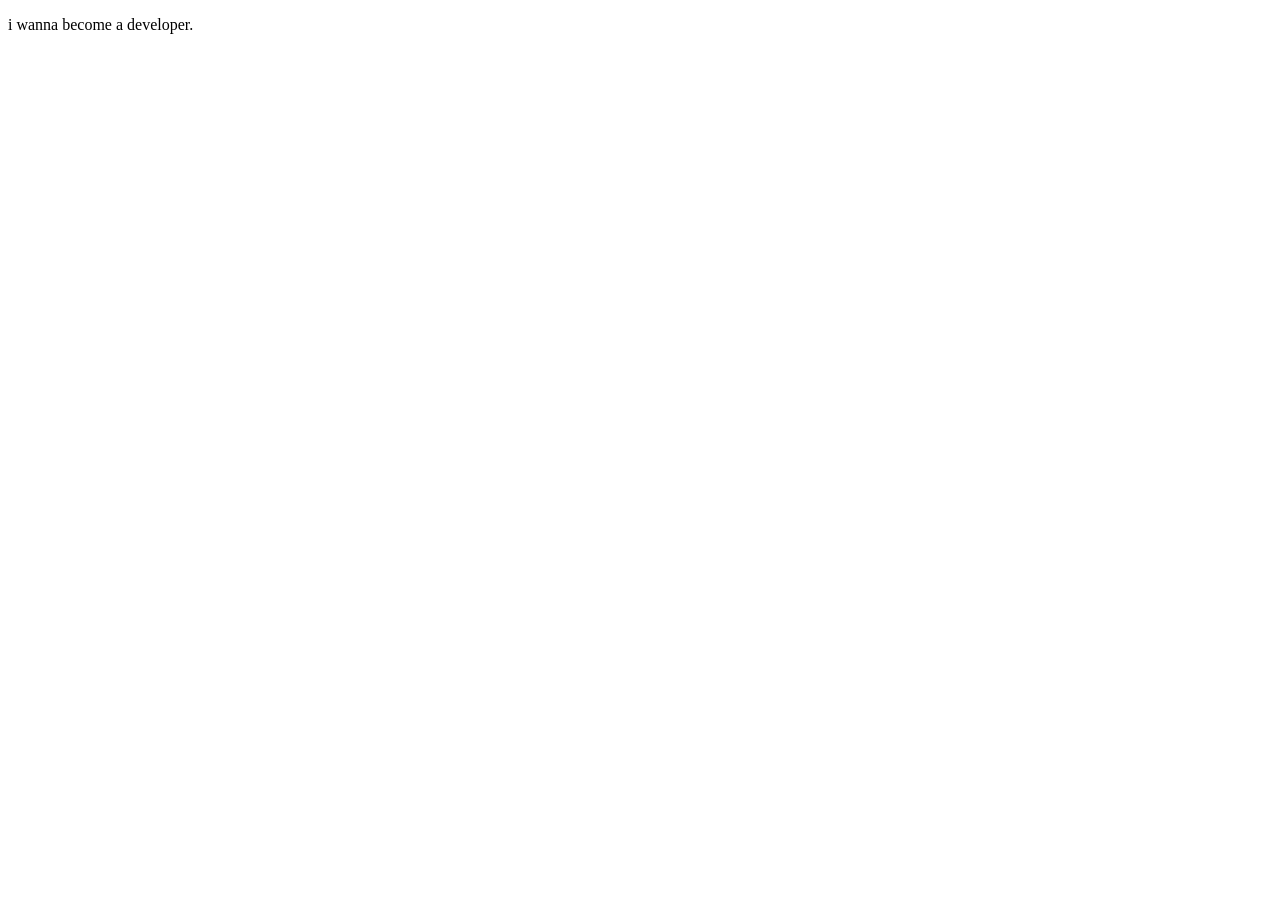
==== index.html @ 58341106 "adding paragraph" ====
<!DOCTYPE html>
<html lang="en">
<head>
    <meta charset="UTF-8">
    <meta name="viewport" content="width=>, initial-scale=1.0">
    <title>Document</title>
</head>
<body>
    <p>i wanna become a developer.</p>
</body>
</html>
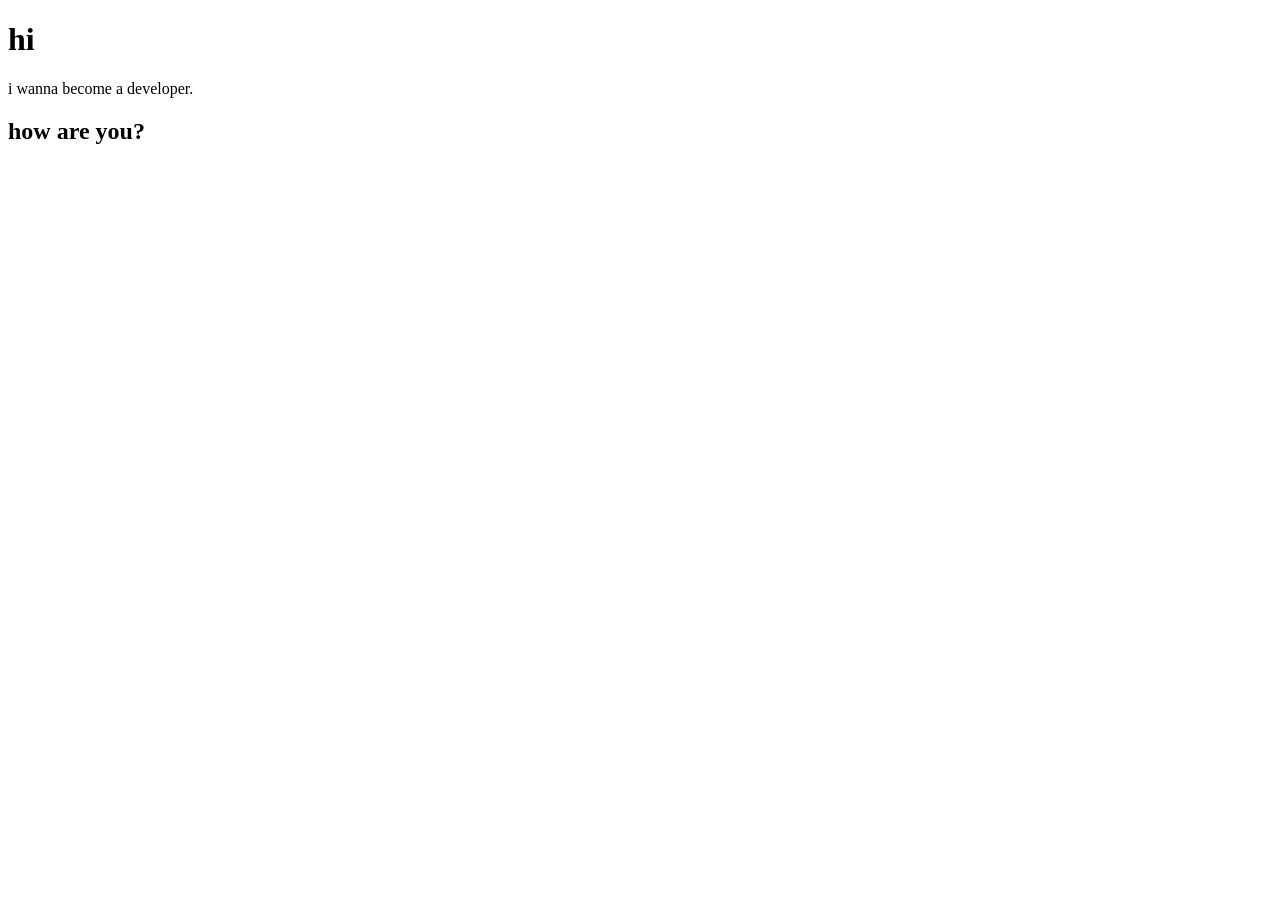
==== commit 198b1a4d: "add" ====
--- a/index.html
+++ b/index.html
@@ -6,6 +6,8 @@
     <title>Document</title>
 </head>
 <body>
+    <h1>hi</h1>
     <p>i wanna become a developer.</p>
+    <h2>how are you?</h2>
 </body>
 </html>
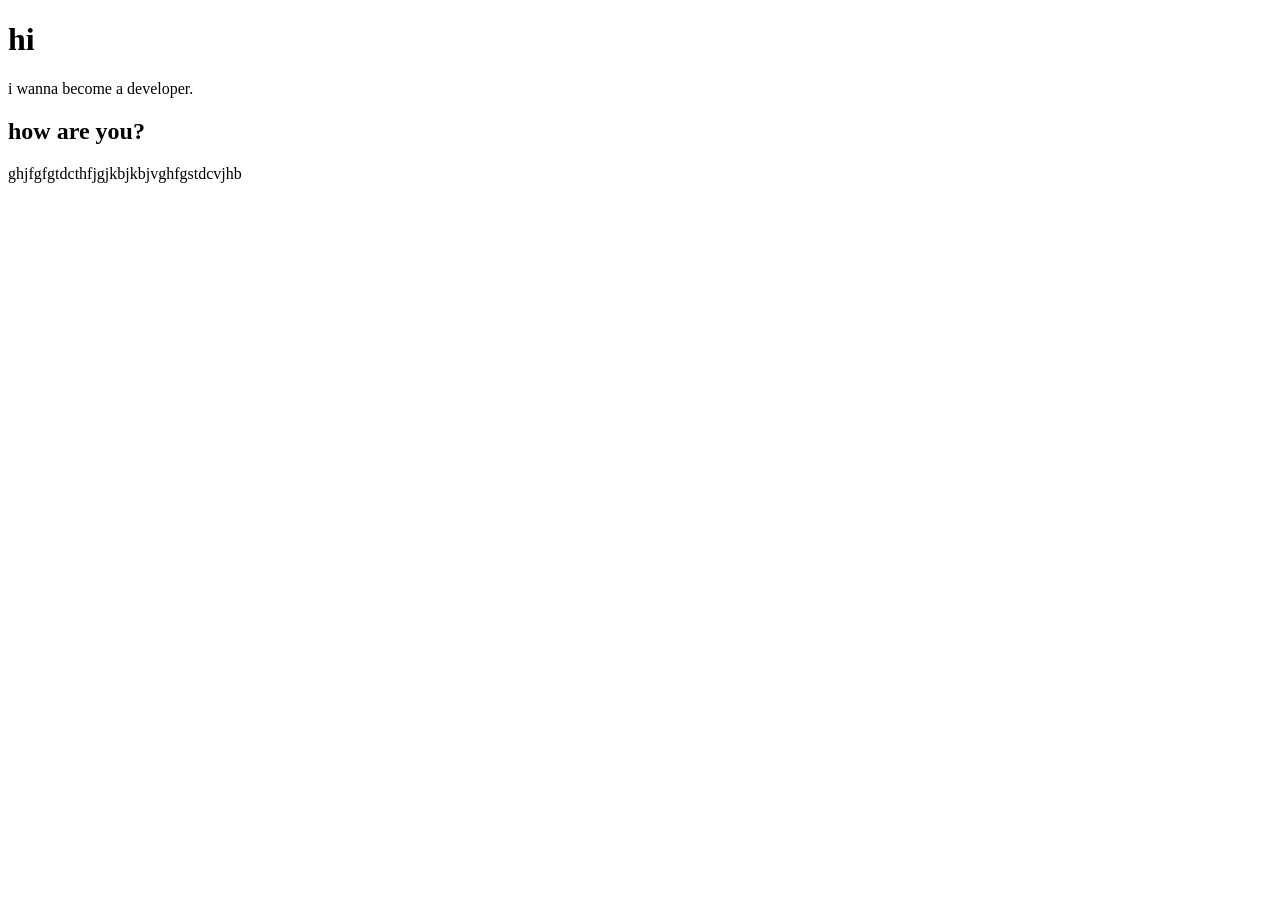
==== commit eb5952c3: "add" ====
--- a/index.html
+++ b/index.html
@@ -9,5 +9,6 @@
     <h1>hi</h1>
     <p>i wanna become a developer.</p>
     <h2>how are you?</h2>
+    <p>ghjfgfgtdcthfjgjkbjkbjvghfgstdcvjhb</p>
 </body>
 </html>
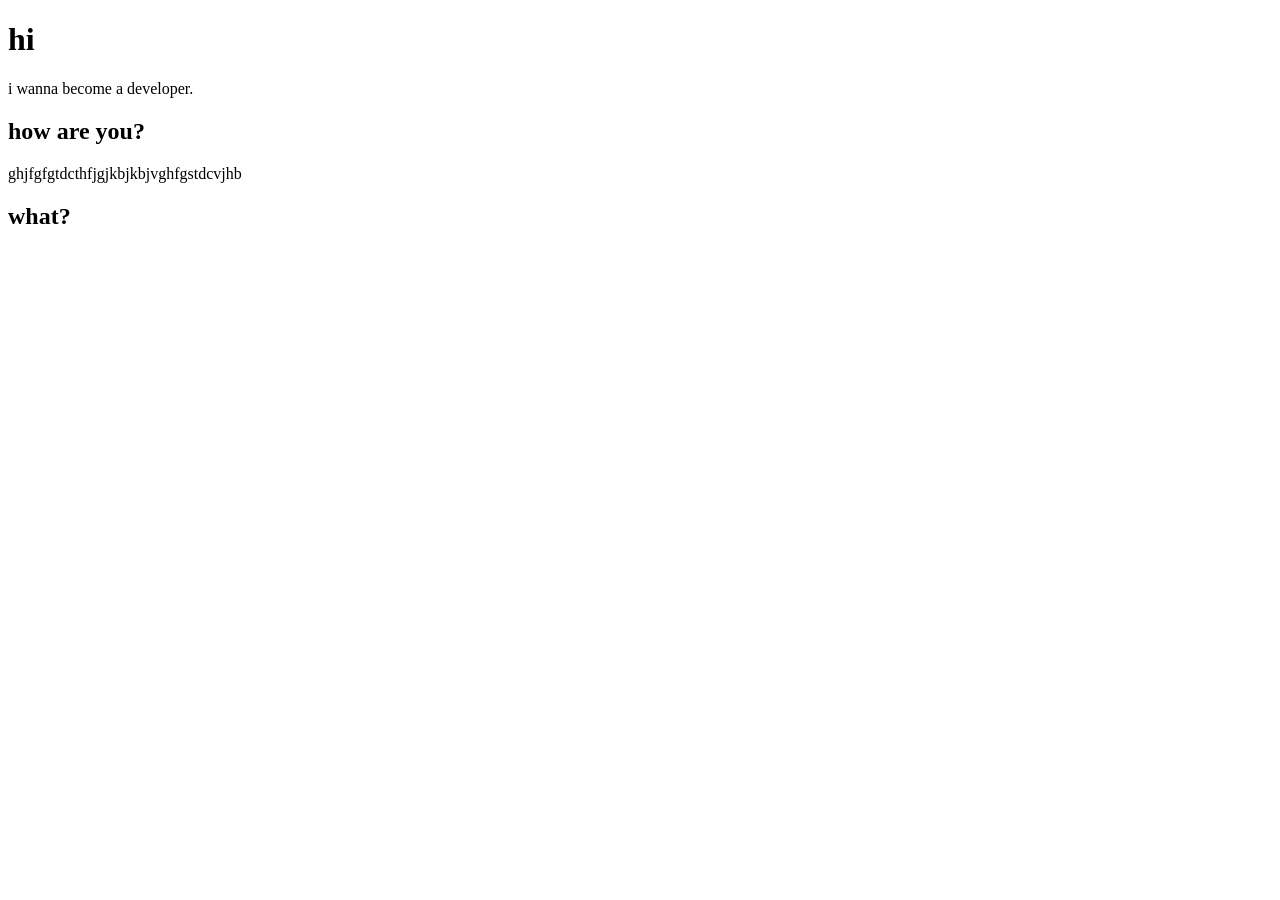
==== commit 34ef031a: "Update index.html" ====
--- a/index.html
+++ b/index.html
@@ -10,5 +10,6 @@
     <p>i wanna become a developer.</p>
     <h2>how are you?</h2>
     <p>ghjfgfgtdcthfjgjkbjkbjvghfgstdcvjhb</p>
+    <h2>what?</h2>
 </body>
-</html>+</html>
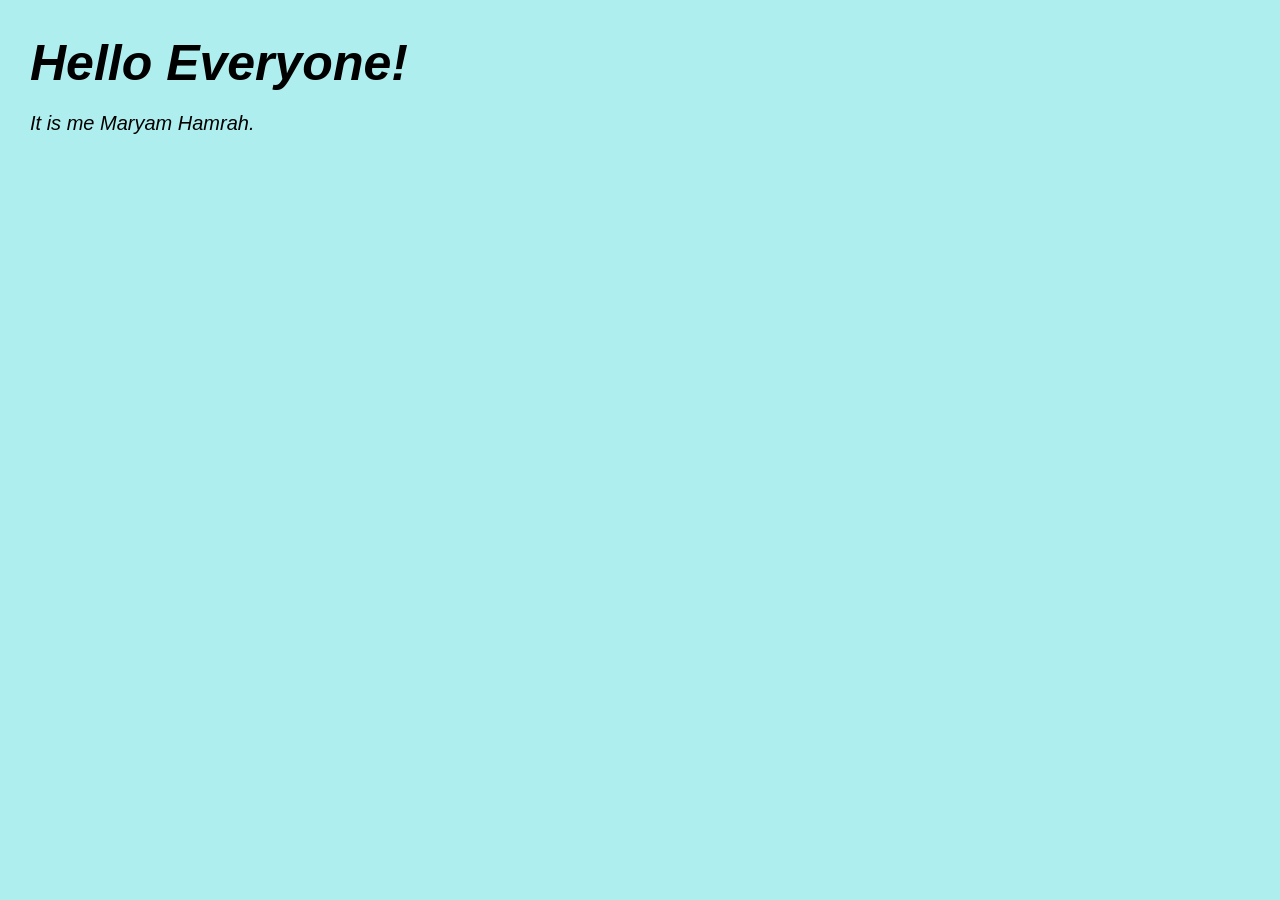
==== commit efa46326: "First line" ====
--- a/index.html
+++ b/index.html
@@ -2,14 +2,28 @@
 <html lang="en">
 <head>
     <meta charset="UTF-8">
-    <meta name="viewport" content="width=>, initial-scale=1.0">
-    <title>Document</title>
+    <meta name="viewport" content="width=device-width, initial-scale=1.0">
+    <title>First Lesson</title>
+    <style>
+        body{
+            background-color: paleturquoise;
+            margin: 30px;
+        }
+        h1{
+            font-size: 50px;
+            font-family: 'Lucida Sans', 'Lucida Sans Regular', 'Lucida Grande', 'Lucida Sans Unicode', Geneva, Verdana, sans-serif;
+            font-style: italic;
+            margin-bottom: 20px;
+        }
+        p1{
+            font-size: 20px;
+            font-family: 'Lucida Sans', 'Lucida Sans Regular', 'Lucida Grande', 'Lucida Sans Unicode', Geneva, Verdana, sans-serif;
+            font-style: italic;
+        }
+    </style>
 </head>
 <body>
-    <h1>hi</h1>
-    <p>i wanna become a developer.</p>
-    <h2>how are you?</h2>
-    <p>ghjfgfgtdcthfjgjkbjkbjvghfgstdcvjhb</p>
-    <h2>what?</h2>
+    <h1>Hello Everyone!</h1>
+    <p1>It is me Maryam Hamrah.</p1>
 </body>
-</html>
+</html>
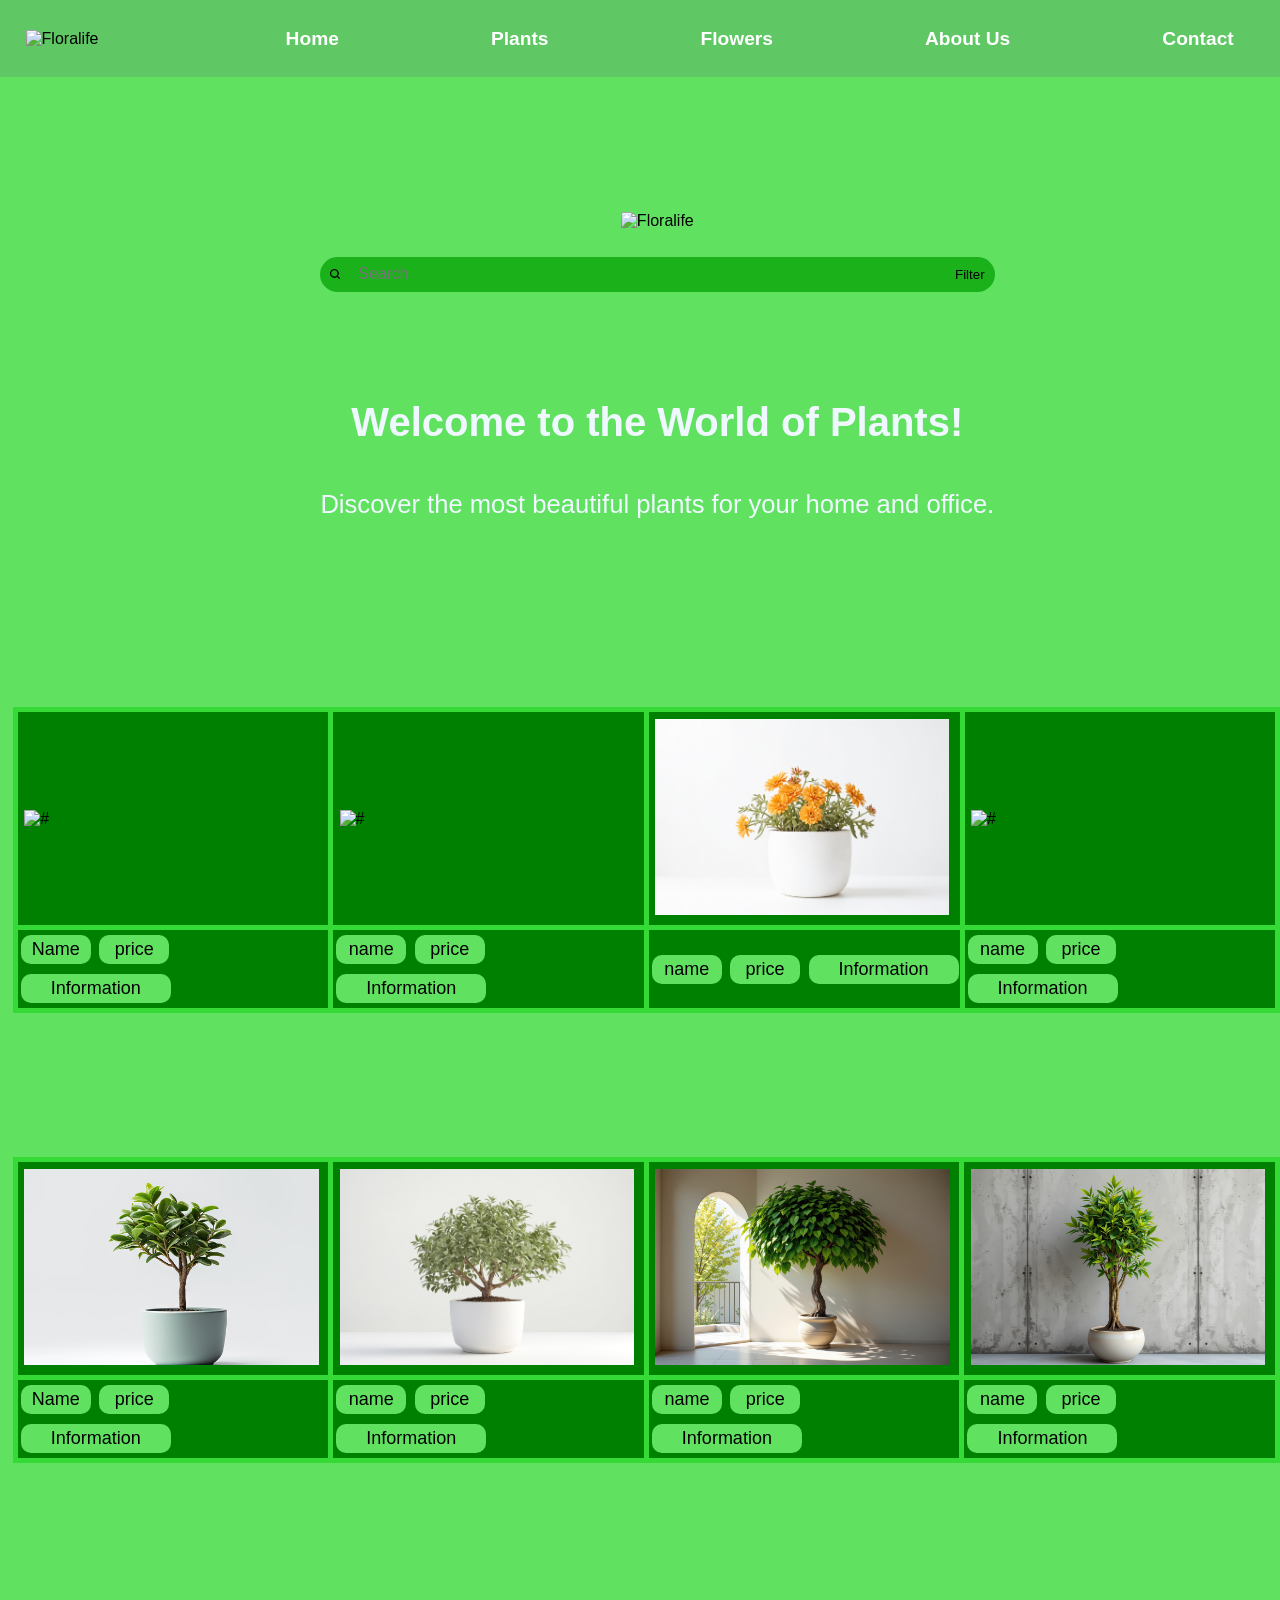
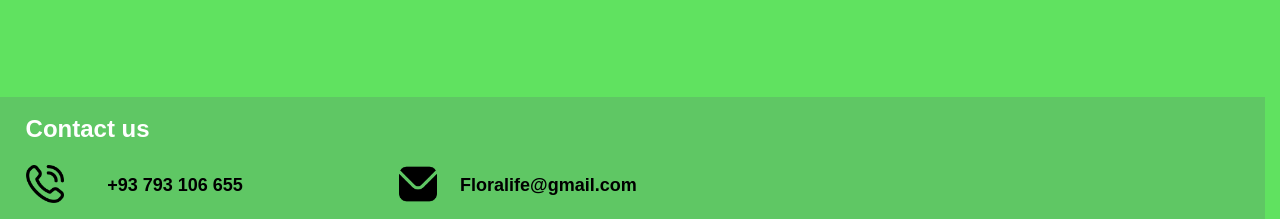
==== commit 2ee17b9c: "initial" ====
--- a/index.html
+++ b/index.html
@@ -3,27 +3,118 @@
 <head>
     <meta charset="UTF-8">
     <meta name="viewport" content="width=device-width, initial-scale=1.0">
-    <title>First Lesson</title>
-    <style>
-        body{
-            background-color: paleturquoise;
-            margin: 30px;
-        }
-        h1{
-            font-size: 50px;
-            font-family: 'Lucida Sans', 'Lucida Sans Regular', 'Lucida Grande', 'Lucida Sans Unicode', Geneva, Verdana, sans-serif;
-            font-style: italic;
-            margin-bottom: 20px;
-        }
-        p1{
-            font-size: 20px;
-            font-family: 'Lucida Sans', 'Lucida Sans Regular', 'Lucida Grande', 'Lucida Sans Unicode', Geneva, Verdana, sans-serif;
-            font-style: italic;
-        }
-    </style>
+    <title>Floralife</title>
+    <link  rel="Stylesheet"  href="style.css">
 </head>
 <body>
-    <h1>Hello Everyone!</h1>
-    <p1>It is me Maryam Hamrah.</p1>
+    <header>
+        <!--<div class="header-link">-->
+        <nav>
+        <img src="Floralife3.png" alt="Floralife">
+        <a href="#">Home</a>
+        <a href="#">Plants</a>
+        <a href="#">Flowers</a>
+        <a href="#">About Us</a>
+        <a href="#">Contact</a>
+        </nav>
+        
+        <!--</div>-->
+    </header>
+    <main>
+        <div class="centered-content">
+            <img class="main-img" src="Floralife3.png" alt="Floralife">
+          <div class="searching-bar">
+            <button class="search"><i class="fa-solid fa-search"></i> <img src="search.png"  alt="Flowers" width="10px"></button>
+            <input class="search-input" type="text" placeholder="Search">
+            <button class="Filter"><i class="fa-solid fa-Filter"></i>Filter</button>
+          </div>
+          <section class="Welcoming">
+            <h1>Welcome to the World of Plants!</h1>
+            <p>Discover the most beautiful plants for your home and office.</p>
+          </section>
+        </div>
+        
+        <section class="products">
+            <div class="first">
+                <table class="table1">
+                    <tr>
+                     <td><img class="img" src="6.jpeg" alt="#" width="20%"></td>
+                     <td><img class="img" src="1.jpg" alt="#" width="20%"></td>
+                     <td><img class="img" src="4.jpg" alt="#" width="20%"></td>
+                     <td><img class="img" src="9.JPG" alt="#" width="20%"></td>
+                    </tr>
+                    <tr>
+                        <td>
+                            <button class="name">Name</button>
+                            <button class="price">price</button>
+                            <button class="information">Information</button>
+                        </td>
+                        <td>
+                            <button class="name">name</button>
+                            <button class="price">price</button>
+                            <button class="information">Information</button>
+                        </td>
+                        <td>
+                            <button class="name">name</button>
+                            <button class="price">price</button>
+                            <button class="information">Information</button>
+                        </td> 
+                        <td>
+                            <button class="name">name</button>
+                            <button class="price">price</button>
+                            <button class="information">Information</button>
+                        </td>
+                    </tr>
+                </table>
+            </div>
+            <div class="second">
+                <table class="table2">
+                    <tr>
+                        <td><img class="image" src="5.jpg" alt="#" width="20%"></td>
+                        <td><img class="image" src="2.jpg" alt="#" width="20%"></td>
+                        <td><img class="image" src="7.jpg" alt="#" width="20%"></td>
+                        <td><img class="image" src="8.jpg" alt="#" width="20%"></td>
+                    </tr>
+                    <tr>
+                        <td>
+                            <button class="name2">Name</button>
+                            <button class="price2">price</button>
+                            <button class="information2">Information</button>
+                        </td>
+                        <td>
+                            <button class="name2">name</button>
+                            <button class="price2">price</button>
+                            <button class="information2">Information</button>
+                        </td>
+                        <td>
+                            <button class="name2">name</button>
+                            <button class="price2">price</button>
+                            <button class="information2">Information</button>
+                        </td> 
+                        <td>
+                            <button class="name2">name</button>
+                            <button class="price2">price</button>
+                            <button class="information2">Information</button>
+                        </td>
+                    </tr>
+                </table>
+            </div>
+        </section>
+    </main>
+    <footer>
+        <h2>Contact us</h2>
+        <nav class="nav2">
+            <div class="num">
+                <button class="phone"><img src="phone.png" alt="#" width="10%"></button>
+                <button class="number"><p>+93 793 106 655</p></button>
+            </div>
+            <div class="em">
+                <button class="email"><img  src="email.png" alt="#" width="10%"></button>
+               <button class="emo"><p>Floralife@gmail.com</p></button>
+            </div>
+           
+        </nav>
+        
+    </footer>
 </body>
 </html>
--- a/style.css
+++ b/style.css
@@ -0,0 +1,336 @@
+* {
+    padding: 0;
+    margin: 0;
+    box-sizing: border-box;
+}
+body{
+    font-family:'Segoe UI', Tahoma, Geneva, Verdana, sans-serif ;
+    height: 100vh;
+    background-color: rgb(96, 226, 96);
+}
+header{
+    display: flex;
+    align-items: center;
+    justify-content: space-between;
+    padding: 2vw 2vw;
+    background-color: #5fc764;
+}
+
+nav{
+    display: flex;
+    gap: 10vw;
+    align-items: center;
+}
+nav a {
+    display: inline-block;
+    color: white;
+    padding: 2px 12px;
+    text-decoration: none;
+    font-style: bold , italic ;
+    transition: 0.3s;
+    font-weight: bold;
+    font-size: 120%;
+
+}
+ nav a:hover{
+    background-color:rgb(4, 95, 4);
+    border-radius: 5px;
+
+ }
+nav img{
+    width: 120px;
+}
+main{
+    margin: auto;
+    text-align: center;
+    height: 80vh;
+    position: relative;
+}
+.centered-content{
+    position: absolute;
+    text-align: center;
+    margin-top: 15vh;
+    margin-left: 25vw;
+}
+.main-img{
+    width: 100vh ;
+    text-align: center;
+}
+.searching-bar{
+    border-radius: 50px;
+    height: 4%;
+    position: relative;
+    text-align: left;
+    background-color: rgb(27, 177, 27);
+    margin-top: 3vh;
+
+}
+.searching-bar button{
+    border-radius: 50px;
+    padding: 10px;
+    border: none;
+    background-color: transparent;
+    color: black;
+}
+button i{
+    font-size: 20%;
+}
+.search{
+    position: absolute;
+    
+}
+.search:hover{
+    background-color:rgb(4, 95, 4);
+}
+.search-input{
+    border-radius: 45px;
+    position: absolute;
+    border: none;
+    background-color: transparent;
+    width: 45vw;
+    padding: 8px;
+    margin-left: 30px;
+    font-size: medium;
+}
+.search-input:hover{
+    background-color: rgb(4, 95, 4) ;
+}
+.Filter{
+    
+    border: none;
+    background-color: transparent;
+    margin-left: 625px;
+}
+.Filter:hover{
+    background-color: rgb(4, 95, 4) ;
+}
+.Welcoming h1{
+    text-align: center;
+    margin-top: 12vh;
+    font-family:'Franklin Gothic Medium', 'Arial Narrow', Arial, sans-serif;
+    font-size: 250%;
+    color: aliceblue;
+}
+.Welcoming p{
+    text-align: center;
+    margin-top: 5vh;
+    font-family:Arial, Helvetica, sans-serif;
+    font-size: 160%;
+    color: aliceblue;
+}
+.products .first{
+    margin-left: 1vw;
+    position: absolute;
+    margin-top: 70vh;
+}
+.table1{
+    background-color: green;
+    border-color: #5fc764;
+    border: 2px solid;
+    border-collapse: collapse;
+}
+.table1 td{
+    border: 5px solid rgb(54, 218, 54);
+    text-align: left;
+}
+.table1 .img{
+    width: 23vw;
+    margin: 0.5vw;
+
+}
+.table1 .name{
+    text-align: left;
+    margin-top: 5px;
+    margin-left: 3px;
+    margin-bottom: 5px;
+    margin-right: 1px;
+    border-radius: 10px;
+    padding: 4px;
+    border: none;
+    background-color: rgb(96, 226, 96);
+    width: 70px;
+    text-align: center;
+    font-size: 18px;
+}
+.table1 .name:hover{
+    background-color:rgb(4, 95, 4);
+}
+.table1 .price{
+    text-align: left;
+    margin-top: 5px;
+    margin-left: 3px;
+    margin-bottom: 5px;
+    margin-right: 1px;
+    border-radius: 10px;
+    padding: 4px;
+    border: none;
+    background-color: rgb(96, 226, 96);
+    width: 70px;
+    text-align: center;
+    font-size: 18px;
+}
+.table1 .price:hover{
+    background-color:rgb(4, 95, 4);
+}
+.table1 .information{
+    text-align: left;
+    margin-top: 5px;
+    margin-left: 3px;
+    margin-bottom: 5px;
+    margin-right: 1px;
+    border-radius: 10px;
+    padding: 4px;
+    border: none;
+    background-color: rgb(96, 226, 96);
+    width: 150px;
+    text-align: center;
+    font-size: 18px;
+}
+.table1 .information:hover{
+    background-color:rgb(4, 95, 4);
+}
+.products .second{
+    margin-left: 1vw;
+    position: absolute;
+    margin-top: 120vh;
+}
+.table2{
+     background-color: green;
+    border-color: #5fc764;
+    border: 2px solid;
+    border-collapse: collapse;
+}
+.table2 td{
+    border: 5px solid rgb(54, 218, 54);
+    text-align: left;
+}
+.table2 .image{
+    width: 23vw;
+    margin: 0.5vw;
+}
+.table2 .name2{
+    text-align: left;
+    margin-top: 5px;
+    margin-left: 3px;
+    margin-bottom: 5px;
+    margin-right: 1px;
+    border-radius: 10px;
+    padding: 4px;
+    border: none;
+    background-color: rgb(96, 226, 96);
+    width: 70px;
+    text-align: center;
+    font-size: 18px;
+}
+.table2 .name2:hover{
+    background-color:rgb(4, 95, 4);
+}
+.table2 .price2{
+    text-align: left;
+    margin-top: 5px;
+    margin-left: 3px;
+    margin-bottom: 5px;
+    margin-right: 1px;
+    border-radius: 10px;
+    padding: 4px;
+    border: none;
+    background-color: rgb(96, 226, 96);
+    width: 70px;
+    text-align: center;
+    font-size: 18px;
+}
+.table2 .price2:hover{
+    background-color:rgb(4, 95, 4);
+}
+.table2 .information2{
+    text-align: left;
+    margin-top: 5px;
+    margin-left: 3px;
+    margin-bottom: 5px;
+    margin-right: 1px;
+    border-radius: 10px;
+    padding: 4px;
+    border: none;
+    background-color: rgb(96, 226, 96);
+    width: 150px;
+    text-align: center;
+    font-size: 18px;
+}
+.table2 .information2:hover{
+    background-color:rgb(4, 95, 4);
+}
+footer{
+    position: absolute;
+    margin-top: 100vh;
+    align-items: center;
+    padding: 1vw 2vw;
+    background-color: #5fc764;
+    width: 98.8vw;
+}
+h2{
+    position: absolute;
+    margin-bottom: 3px;
+    margin-top: 5px;
+    color: white;
+    font-family:'Segoe UI', Tahoma, Geneva, Verdana, sans-serif ;
+}
+.nav2{
+    align-items: left;
+    margin-top: 15px;
+}
+.nav2 .num{
+    margin-top: 30px;
+    display: flex;
+    text-align: center;
+}
+.nav2 .phone{
+    position: relative;
+    width: 3vw;
+    border: none;
+    background-color: transparent;
+    margin-top: 10px;
+    margin-right: 0px;
+}
+.nav2 .phone img{
+    width: 3vw;
+}
+.nav2 .number {
+    margin-left: 15px;
+    margin-top: 10px;
+    width: 15vw;
+    background-color: transparent;
+    border: none;
+}
+.number p{
+    font-family: Arial, Helvetica, sans-serif;
+    font-size: large;
+    font-weight: bold;
+}
+.nav2 .em{
+    margin-top: 30px;
+    display: flex;
+    text-align: center;
+}
+.nav2 .email{
+    position: relative;
+    width: 3vw;
+    border: none;
+    background-color: transparent;
+    margin-top: 10px;
+    margin-right: 0px;
+}
+.nav2 .email img{
+    width: 3vw;
+}
+.nav2 .emo {
+    margin-left: 15px;
+    margin-top: 10px;
+    width: 15vw;
+    background-color: transparent;
+    border: none;
+}
+.emo p{
+    font-family: Arial, Helvetica, sans-serif;
+    font-size: large;
+    font-weight: bold;
+}
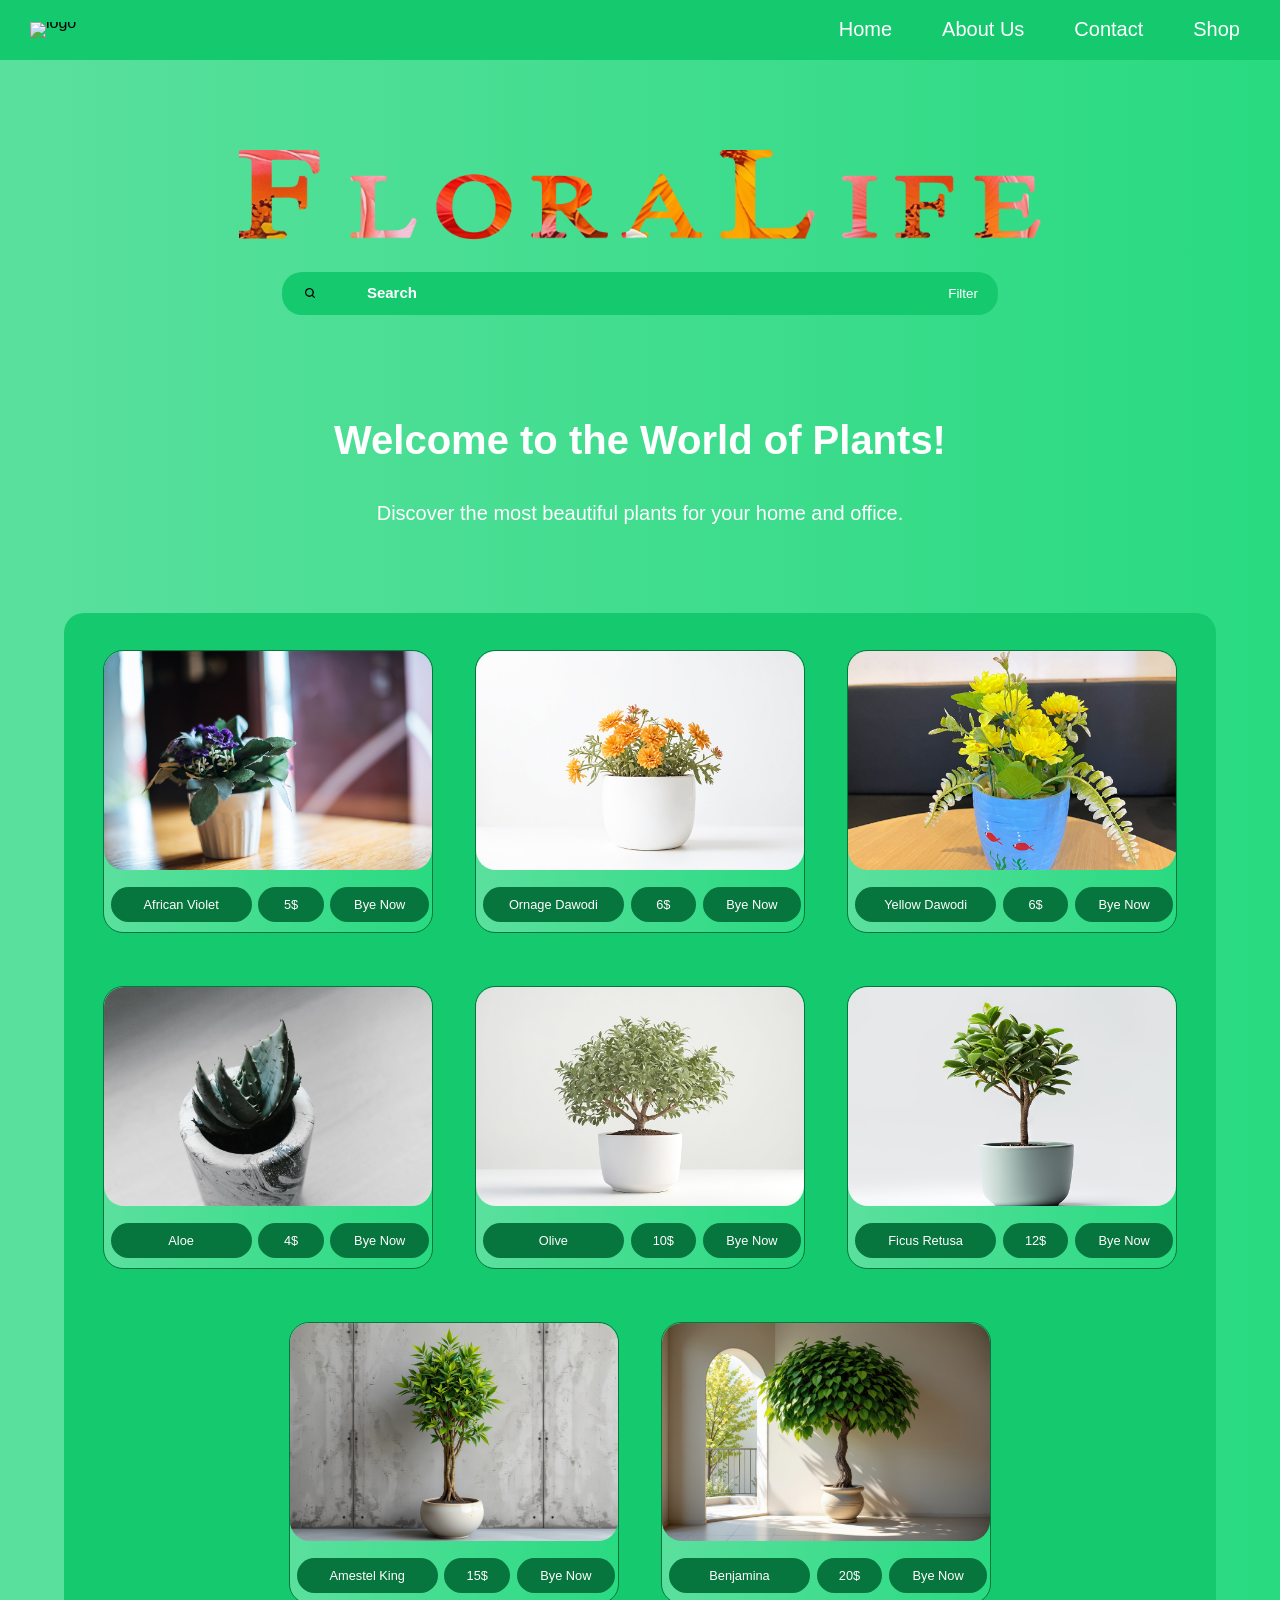
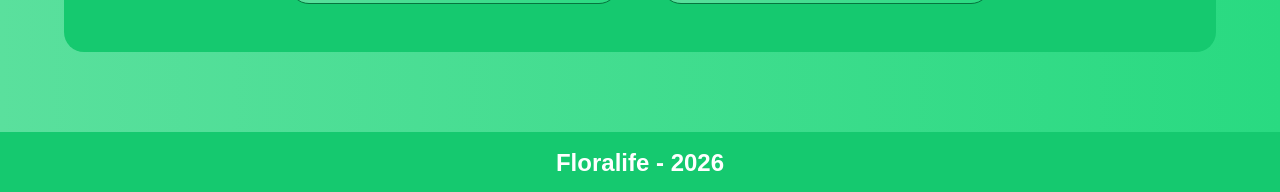
==== commit a1e2368a: "making responsive" ====
--- a/index.html
+++ b/index.html
@@ -7,114 +7,120 @@
     <link  rel="Stylesheet"  href="style.css">
 </head>
 <body>
+    <!--Navigation bar-->
     <header>
-        <!--<div class="header-link">-->
         <nav>
-        <img src="Floralife3.png" alt="Floralife">
-        <a href="#">Home</a>
-        <a href="#">Plants</a>
-        <a href="#">Flowers</a>
-        <a href="#">About Us</a>
-        <a href="#">Contact</a>
+        <img src="Floralife3.png" alt="logo">
+        <ul>
+            <li><a href="home.html">Home</a></li>
+            <li><a href="about_us.html">About Us</a></li>
+            <li><a href="contact.html">Contact</a></li>
+            <li><a href="shop.html">Shop</a></li>
+        </ul>
+        <div class="menu">
+            <img  src="menubar.png" alt="menu">
+        </div>
         </nav>
-        
-        <!--</div>-->
     </header>
+
     <main>
-        <div class="centered-content">
-            <img class="main-img" src="Floralife3.png" alt="Floralife">
-          <div class="searching-bar">
-            <button class="search"><i class="fa-solid fa-search"></i> <img src="search.png"  alt="Flowers" width="10px"></button>
-            <input class="search-input" type="text" placeholder="Search">
-            <button class="Filter"><i class="fa-solid fa-Filter"></i>Filter</button>
-          </div>
-          <section class="Welcoming">
-            <h1>Welcome to the World of Plants!</h1>
-            <p>Discover the most beautiful plants for your home and office.</p>
-          </section>
-        </div>
-        
-        <section class="products">
-            <div class="first">
-                <table class="table1">
-                    <tr>
-                     <td><img class="img" src="6.jpeg" alt="#" width="20%"></td>
-                     <td><img class="img" src="1.jpg" alt="#" width="20%"></td>
-                     <td><img class="img" src="4.jpg" alt="#" width="20%"></td>
-                     <td><img class="img" src="9.JPG" alt="#" width="20%"></td>
-                    </tr>
-                    <tr>
-                        <td>
-                            <button class="name">Name</button>
-                            <button class="price">price</button>
-                            <button class="information">Information</button>
-                        </td>
-                        <td>
-                            <button class="name">name</button>
-                            <button class="price">price</button>
-                            <button class="information">Information</button>
-                        </td>
-                        <td>
-                            <button class="name">name</button>
-                            <button class="price">price</button>
-                            <button class="information">Information</button>
-                        </td> 
-                        <td>
-                            <button class="name">name</button>
-                            <button class="price">price</button>
-                            <button class="information">Information</button>
-                        </td>
-                    </tr>
-                </table>
+
+        <!--main content-->
+        <section class="main">
+            <img class="main-img" src="floralife3.png" alt="logo">
+            <div class="search-bar">
+                <button class="search" ><img src="search.png"  alt="search" width="10px" ></button>
+                <input class="search-button" type="text" placeholder="Search">
+                <button class="Filter">Filter</button>
             </div>
-            <div class="second">
-                <table class="table2">
-                    <tr>
-                        <td><img class="image" src="5.jpg" alt="#" width="20%"></td>
-                        <td><img class="image" src="2.jpg" alt="#" width="20%"></td>
-                        <td><img class="image" src="7.jpg" alt="#" width="20%"></td>
-                        <td><img class="image" src="8.jpg" alt="#" width="20%"></td>
-                    </tr>
-                    <tr>
-                        <td>
-                            <button class="name2">Name</button>
-                            <button class="price2">price</button>
-                            <button class="information2">Information</button>
-                        </td>
-                        <td>
-                            <button class="name2">name</button>
-                            <button class="price2">price</button>
-                            <button class="information2">Information</button>
-                        </td>
-                        <td>
-                            <button class="name2">name</button>
-                            <button class="price2">price</button>
-                            <button class="information2">Information</button>
-                        </td> 
-                        <td>
-                            <button class="name2">name</button>
-                            <button class="price2">price</button>
-                            <button class="information2">Information</button>
-                        </td>
-                    </tr>
-                </table>
+            <div>
+                <h1 class="first-text">Welcome to the World of Plants!</h1>
+                <p class="second-text">Discover the most beautiful plants for your home and office.</p>
             </div>
         </section>
+    
+        <!--products-->
+        <section class="products">
+            <div class="products-1">
+                <img class="products-img" src="African Violet flower.jpg" alt="African Violet Flower">
+                <div class="information">
+                    <button class="name">African Violet</button>
+                    <button class="price">5$</button>
+                    <button class="bye">Bye Now</button>
+                </div>
+                
+            </div>
+            <div class="products-1">
+                <img class="products-img" src="ornage Dawodi-Flower.jpg" alt="Ornage Dawodi Flower"> 
+                <div class="information">
+                    <button class="name">Ornage Dawodi</button>
+                    <button class="price">6$</button>
+                    <button class="bye">Bye Now</button>
+                </div>
+            </div>
+               
+            <div class="products-1">
+                <img class="products-img" src="yellow dawodi flower.jpg" alt="Yellow Dawodi Flower">
+                <div class="information">
+                    <button class="name">Yellow Dawodi</button>
+                    <button class="price">6$</button>
+                    <button class="bye">Bye Now</button>
+                </div>  
+            </div>   
+
+            <div class="products-1">
+                <img class="products-img" src="Aloe flower.jpg" alt="Aloe flower">
+                <div class="information">
+                    <button class="name">Aloe</button>
+                    <button class="price">4$</button>
+                    <button class="bye">Bye Now</button>
+                </div>
+            </div>
+                     
+            <div class="products-1">
+                <img class="products-img" src="olive shrub.jpg" alt="Olive Shrub">
+                <div class="information">
+                    <button class="name">Olive</button>
+                    <button class="price">10$</button>
+                    <button class="bye">Bye Now</button>
+                </div>
+            </div>
+
+            <div class="products-1">
+                <img class="products-img" src="ficus retusa-shrub .jpg" alt="Ficus Retusa Shrub">
+                <div class="information">
+                    <button class="name">Ficus Retusa</button>
+                    <button class="price">12$</button>
+                    <button class="bye">Bye Now</button>
+                </div>
+            </div>
+
+            <div class="products-1">
+                <img class="products-img" src="Amestel king shrub.jpg" alt="Amestel King Shrub">
+                <div class="information">
+                    <button class="name">Amestel King</button>
+                    <button class="price">15$</button>
+                    <button class="bye">Bye Now</button>
+                </div>
+            </div>
+
+            <div class="products-1">
+                <img class="products-img" src="benjamina shrub.jpg" alt="Benjamina Shrub">
+                <div class="information">
+                    <button class="name">Benjamina</button>
+                    <button class="price">20$</button>
+                    <button class="bye">Bye Now</button>
+                </div>
+            </div>
+
+        </section>
+
     </main>
+
+
     <footer>
-        <h2>Contact us</h2>
-        <nav class="nav2">
-            <div class="num">
-                <button class="phone"><img src="phone.png" alt="#" width="10%"></button>
-                <button class="number"><p>+93 793 106 655</p></button>
-            </div>
-            <div class="em">
-                <button class="email"><img  src="email.png" alt="#" width="10%"></button>
-               <button class="emo"><p>Floralife@gmail.com</p></button>
-            </div>
-           
-        </nav>
-        
+        <!--shop name and year-->
+        <h2>Floralife - 2026</h2> 
     </footer>
 </body>
 </html>
--- a/style.css
+++ b/style.css
@@ -1,336 +1,386 @@
-* {
-    padding: 0;
-    margin: 0;
+*{
     box-sizing: border-box;
-}
+    margin: 0px;
+    padding: 0px;
+}
+
 body{
-    font-family:'Segoe UI', Tahoma, Geneva, Verdana, sans-serif ;
-    height: 100vh;
-    background-color: rgb(96, 226, 96);
-}
-header{
-    display: flex;
+    font-family: Arial, sans-serif;
+    background: linear-gradient(to right, #5ae09d, #29da81 );
+    line-height: 1.6px;
+    width: 100%;
+
+}
+
+nav{
+    display: flex;
+    justify-content: center;
     align-items: center;
     justify-content: space-between;
-    padding: 2vw 2vw;
-    background-color: #5fc764;
-}
-
-nav{
-    display: flex;
-    gap: 10vw;
-    align-items: center;
-}
-nav a {
-    display: inline-block;
-    color: white;
-    padding: 2px 12px;
+    background-color: #15c96f;
+    height: 60px;
+    padding: 30px;
+}
+
+nav img{
+    width: 200px;
+}
+.menu{
+    display: none;
+}
+
+nav ul{
+    display: flex;
+    list-style: none;
+    gap: 30px;
+}
+
+nav a{
     text-decoration: none;
-    font-style: bold , italic ;
-    transition: 0.3s;
+    color: white;
+    font-weight: middle;
+    font-size: 20px;
+    padding:10px;
+}
+nav a:hover{
+    background-color: #0a8347;
+    border-radius: 15px;
+    width: 30px
+
+}
+
+section, .main{
+    display: flex;
+    flex-direction: column;
+    flex-wrap: wrap;
+    gap: 20px;
+    justify-content: center;
+    align-items: center;
+    margin: 80px auto;
+    text-align: center;
+    line-height: 40px;
+}
+
+section, .main-img{
+    width: 80%;
+}
+
+.search-bar{
+    display: flex;
+    gap: 2%;
+    position: relative;
+    background-color: #15c96f;
+    width: 70%;
+    justify-content: center;
+    align-items: center;
+    border-radius: 20px;
+    text-align: left;
+}
+
+.search{
+    background: none;
+    border: none;
+    width: 8%;
+    padding: 2%;
+}
+
+.search:hover{
+    background-color: #0a8347;
+    width: 8%;
+    border-radius: 50px;
+    margin: 0px 0px;
+}
+
+.search-button{
+    background: none;
+    border: none;
+    width: 80%;
+    padding: 2%; 
+}
+.search-button:hover{
+    background-color: #0a8347;
+    width: 80%;
+    border-radius: 50px;
+    margin: 0px 0px;
+}
+input::placeholder{
+    color: white;
+    font-size: 15px;
     font-weight: bold;
-    font-size: 120%;
-
-}
- nav a:hover{
-    background-color:rgb(4, 95, 4);
-    border-radius: 5px;
-
- }
-nav img{
-    width: 120px;
-}
-main{
-    margin: auto;
+}
+
+.Filter{
+    color: white;
+    background: none;
+    border: none;
+    width: 10%;
+    size: 15px;
+    padding: 2%;
+}
+.Filter:hover{
+    background-color: #0a8347;
+    width: 8%;
+    border-radius: 50px;
+    margin: 0px 0px;
+}
+
+.first-text{
+    color: white;
+    margin-top: 10%;
+    padding: 20px;
+    width: 100%;
+    font-size: 40px;
+
+}
+
+.second-text{
+    color: white;
+    margin-top: 2%;
+    width: 100%;
+    font-size: 20px;
+}
+
+.products{
+    width: 90%;
+    display: flex;
+    flex-direction: row;
+    flex-wrap: wrap;
+    background-color: #15c96f;
     text-align: center;
-    height: 80vh;
-    position: relative;
-}
-.centered-content{
-    position: absolute;
+    align-items: center;
+    justify-content: center;
+    border-radius: 20px;
+    padding: 2%;
+}
+
+.products-1{
+    margin: 1% 1% 2% 1%;
+    height: 35%;
+    width: 30%;
+    border: solid 1px;
+    border-color: #07753e;
+    border-radius: 20px;
+    background: linear-gradient(to right, #5ae09d, #29da81 );
+}
+.products-img{
+    width: 100%;
+    border-radius: 20px;
+}
+.information{
+    width: 100%;
+    display: flex;
+    justify-content: center;
+    gap: 2%;
+    margin: 2px 2px 10px 2px;
+}
+.information button{
+    background: #07753e;
+    border: none;
+    color: white;
+    font-size: 80%;
+    align-content: center;
+    justify-content: center;
+}
+.name{
+    width: 43%;
+    height: 35px;
+    border-radius: 20px;
+}
+.price{
+    width: 20%;
+    height: 35px;
+    border-radius: 20px;
+    
+}
+.bye{
+    width: 30%;
+    height: 35px;
+    border-radius: 20px;
+}
+.information button:hover{
+    background-color: #0a8347;
+    border-radius: 20px;
+}
+
+footer{
+    background-color: #15c96f;
+    height: 60px;
+    padding: 30px;
+    justify-content: center;
+    font-size: medium;
+    color: white;
     text-align: center;
-    margin-top: 15vh;
-    margin-left: 25vw;
-}
-.main-img{
-    width: 100vh ;
+}
+
+@media (max-width:768px) {
+
+    nav{
+    display: flex;
+    flex-direction: row-reverse;
+    justify-content: left;
+    align-items: center;
+    background-color: #15c96f;
+    height: 60px;
+    padding: 30px;
+    gap: 5%;
+    }
+
+    nav img{
+    width: 100px;
+    }
+
+    .menu{
+        display: inline;
+        width: 20px;
+    }
+
+    .menu img{
+        width: 20px;
+    }
+
+    nav ul{
+    display: none;
+    }
+
+    .search-bar{
+    display: flex;
+    gap: 1%;
+    background-color: #15c96f;
+    width: 70%;
+    justify-content: left;
+    align-items: center;
+    border-radius: 20px;
+    text-align: left;
+    }
+
+    .search{
+    background: none;
+    border: none;
+    width: 8%;
+    padding: 2%;
+    }
+
+    .search:hover{
+    background-color: #0a8347;
+    width: 8%;
+    border-radius: 50px;
+    margin: 0px 0px;
+    }
+
+    .search-button{
+    background: none;
+    border: none;
+    width: 90%;
+    padding: 2%; 
+    }
+
+   .search-button:hover{
+    background-color: #0a8347;
+    width: 90%;
+    border-radius: 50px;
+    margin: 0px 0px;
+}
+    input::placeholder{
+    color: white;
+    font-size: 10px;
+}
+
+    .Filter{
+        display: none;
+    }
+    
+    .first-text{
+        align-items: center;
+        justify-content: center;
+        text-align: center;
+        color: white;
+        margin-top: 10%;
+        padding: 20px;
+        width: 100%;
+        font-size: 20px;
+
+    }
+
+    .second-text{
+    color: white;
+    margin-top: 2%;
+    width: 100%;
+    font-size: 16px;
+    }
+    .products{
+    width: 90%;
+    display: flex;
+    flex-direction: column;
+    background-color: #15c96f;
+    text-align: left;
+    align-items: left;
+    justify-content: left;
+    border-radius: 20px;
+    padding: 2%;
+    }
+
+    .products-1{
+        display: flex;
+        flex-direction: row;
+        height: 35%;
+        width: 80%;
+        border: solid 1px;
+        border-color: #07753e;
+        border-radius: 20px;
+        background: linear-gradient(to right, #5ae09d, #29da81 );
+    }
+    .products-img{
+    width: 70%;
+    border-radius: 20px;
+    }
+
+    .information{
+    width: 100%;
+    display: flex;
+    flex-direction: column;
+    justify-content: space-around;
+    margin: 10px;
+    }
+   .information button{
+    background: #07753e;
+    border: none;
+    color: white;
+    font-size: 80%;
+    align-content: center;
+    justify-content: center;
+    } 
+    .name{
+    width: 100%;
+    height: 35px;
+    border-radius: 20px;
+    }
+    .price{
+    width: 100%;
+    height: 35px;
+    border-radius: 20px;
+    } 
+
+    .bye{
+    width: 100%;
+    height: 35px;
+    border-radius: 20px;
+    }
+    .information button:hover{
+    background-color: #0a8347;
+    border-radius: 20px;
+    }
+
+    footer{
+    background-color: #15c96f;
+    height: 60px;
+    padding: 30px;
+    justify-content: center;
+    font-size: small;
+    color: white;
     text-align: center;
 }
-.searching-bar{
-    border-radius: 50px;
-    height: 4%;
-    position: relative;
-    text-align: left;
-    background-color: rgb(27, 177, 27);
-    margin-top: 3vh;
-
-}
-.searching-bar button{
-    border-radius: 50px;
-    padding: 10px;
-    border: none;
-    background-color: transparent;
-    color: black;
-}
-button i{
-    font-size: 20%;
-}
-.search{
-    position: absolute;
-    
-}
-.search:hover{
-    background-color:rgb(4, 95, 4);
-}
-.search-input{
-    border-radius: 45px;
-    position: absolute;
-    border: none;
-    background-color: transparent;
-    width: 45vw;
-    padding: 8px;
-    margin-left: 30px;
-    font-size: medium;
-}
-.search-input:hover{
-    background-color: rgb(4, 95, 4) ;
-}
-.Filter{
-    
-    border: none;
-    background-color: transparent;
-    margin-left: 625px;
-}
-.Filter:hover{
-    background-color: rgb(4, 95, 4) ;
-}
-.Welcoming h1{
-    text-align: center;
-    margin-top: 12vh;
-    font-family:'Franklin Gothic Medium', 'Arial Narrow', Arial, sans-serif;
-    font-size: 250%;
-    color: aliceblue;
-}
-.Welcoming p{
-    text-align: center;
-    margin-top: 5vh;
-    font-family:Arial, Helvetica, sans-serif;
-    font-size: 160%;
-    color: aliceblue;
-}
-.products .first{
-    margin-left: 1vw;
-    position: absolute;
-    margin-top: 70vh;
-}
-.table1{
-    background-color: green;
-    border-color: #5fc764;
-    border: 2px solid;
-    border-collapse: collapse;
-}
-.table1 td{
-    border: 5px solid rgb(54, 218, 54);
-    text-align: left;
-}
-.table1 .img{
-    width: 23vw;
-    margin: 0.5vw;
-
-}
-.table1 .name{
-    text-align: left;
-    margin-top: 5px;
-    margin-left: 3px;
-    margin-bottom: 5px;
-    margin-right: 1px;
-    border-radius: 10px;
-    padding: 4px;
-    border: none;
-    background-color: rgb(96, 226, 96);
-    width: 70px;
-    text-align: center;
-    font-size: 18px;
-}
-.table1 .name:hover{
-    background-color:rgb(4, 95, 4);
-}
-.table1 .price{
-    text-align: left;
-    margin-top: 5px;
-    margin-left: 3px;
-    margin-bottom: 5px;
-    margin-right: 1px;
-    border-radius: 10px;
-    padding: 4px;
-    border: none;
-    background-color: rgb(96, 226, 96);
-    width: 70px;
-    text-align: center;
-    font-size: 18px;
-}
-.table1 .price:hover{
-    background-color:rgb(4, 95, 4);
-}
-.table1 .information{
-    text-align: left;
-    margin-top: 5px;
-    margin-left: 3px;
-    margin-bottom: 5px;
-    margin-right: 1px;
-    border-radius: 10px;
-    padding: 4px;
-    border: none;
-    background-color: rgb(96, 226, 96);
-    width: 150px;
-    text-align: center;
-    font-size: 18px;
-}
-.table1 .information:hover{
-    background-color:rgb(4, 95, 4);
-}
-.products .second{
-    margin-left: 1vw;
-    position: absolute;
-    margin-top: 120vh;
-}
-.table2{
-     background-color: green;
-    border-color: #5fc764;
-    border: 2px solid;
-    border-collapse: collapse;
-}
-.table2 td{
-    border: 5px solid rgb(54, 218, 54);
-    text-align: left;
-}
-.table2 .image{
-    width: 23vw;
-    margin: 0.5vw;
-}
-.table2 .name2{
-    text-align: left;
-    margin-top: 5px;
-    margin-left: 3px;
-    margin-bottom: 5px;
-    margin-right: 1px;
-    border-radius: 10px;
-    padding: 4px;
-    border: none;
-    background-color: rgb(96, 226, 96);
-    width: 70px;
-    text-align: center;
-    font-size: 18px;
-}
-.table2 .name2:hover{
-    background-color:rgb(4, 95, 4);
-}
-.table2 .price2{
-    text-align: left;
-    margin-top: 5px;
-    margin-left: 3px;
-    margin-bottom: 5px;
-    margin-right: 1px;
-    border-radius: 10px;
-    padding: 4px;
-    border: none;
-    background-color: rgb(96, 226, 96);
-    width: 70px;
-    text-align: center;
-    font-size: 18px;
-}
-.table2 .price2:hover{
-    background-color:rgb(4, 95, 4);
-}
-.table2 .information2{
-    text-align: left;
-    margin-top: 5px;
-    margin-left: 3px;
-    margin-bottom: 5px;
-    margin-right: 1px;
-    border-radius: 10px;
-    padding: 4px;
-    border: none;
-    background-color: rgb(96, 226, 96);
-    width: 150px;
-    text-align: center;
-    font-size: 18px;
-}
-.table2 .information2:hover{
-    background-color:rgb(4, 95, 4);
-}
-footer{
-    position: absolute;
-    margin-top: 100vh;
-    align-items: center;
-    padding: 1vw 2vw;
-    background-color: #5fc764;
-    width: 98.8vw;
-}
-h2{
-    position: absolute;
-    margin-bottom: 3px;
-    margin-top: 5px;
-    color: white;
-    font-family:'Segoe UI', Tahoma, Geneva, Verdana, sans-serif ;
-}
-.nav2{
-    align-items: left;
-    margin-top: 15px;
-}
-.nav2 .num{
-    margin-top: 30px;
-    display: flex;
-    text-align: center;
-}
-.nav2 .phone{
-    position: relative;
-    width: 3vw;
-    border: none;
-    background-color: transparent;
-    margin-top: 10px;
-    margin-right: 0px;
-}
-.nav2 .phone img{
-    width: 3vw;
-}
-.nav2 .number {
-    margin-left: 15px;
-    margin-top: 10px;
-    width: 15vw;
-    background-color: transparent;
-    border: none;
-}
-.number p{
-    font-family: Arial, Helvetica, sans-serif;
-    font-size: large;
-    font-weight: bold;
-}
-.nav2 .em{
-    margin-top: 30px;
-    display: flex;
-    text-align: center;
-}
-.nav2 .email{
-    position: relative;
-    width: 3vw;
-    border: none;
-    background-color: transparent;
-    margin-top: 10px;
-    margin-right: 0px;
-}
-.nav2 .email img{
-    width: 3vw;
-}
-.nav2 .emo {
-    margin-left: 15px;
-    margin-top: 10px;
-    width: 15vw;
-    background-color: transparent;
-    border: none;
-}
-.emo p{
-    font-family: Arial, Helvetica, sans-serif;
-    font-size: large;
-    font-weight: bold;
-}
+}
+
+
+
+
